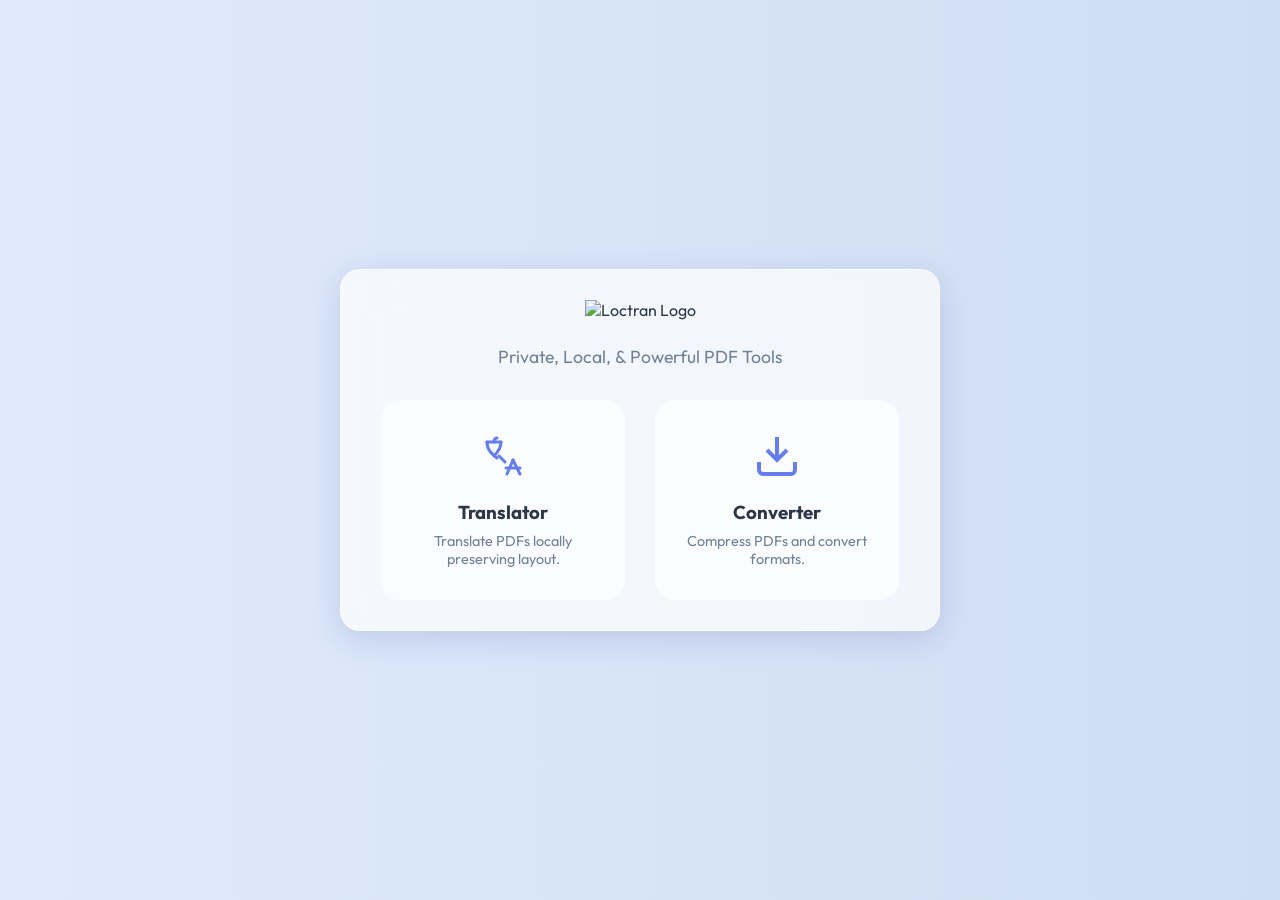
==== loctran/server/static/index.html @ eca62d99 "fix: bundle loctran static assets in distributions" ====
<!DOCTYPE html>
<html lang="en">

<head>
    <meta charset="UTF-8">
    <meta name="viewport" content="width=device-width, initial-scale=1.0">
    <title>Loctran</title>
    <link rel="stylesheet" href="style.css">
    <link rel="manifest" href="manifest.json">
    <meta name="theme-color" content="#667eea">
    <link rel="apple-touch-icon" href="logo.png">
</head>

<body>

    <div class="app-container">
        <!-- Landing Page (New) -->
        <div id="landing-page">
            <div class="app-header">
                <img src="logo.png" alt="Loctran Logo" style="height: 120px; margin-bottom: 0.5rem;">
                <p>Private, Local, & Powerful PDF Tools</p>
            </div>

            <div class="feature-cards">
                <!-- Translator Card -->
                <div class="feature-card" onclick="navigateTo('translator')">
                    <div class="card-icon">
                        <svg width="48" height="48" viewBox="0 0 24 24" fill="none" stroke="currentColor"
                            stroke-width="1.5" stroke-linecap="round" stroke-linejoin="round">
                            <path d="M4 5h7"></path>
                            <path d="M7.5 5v-.5A1.5 1.5 0 0 1 9 3"></path>
                            <path d="M4 5c0 4 2.5 6 5 8"></path>
                            <path d="M11 5c0 3-1.5 5-3.5 7"></path>
                            <path d="M13.5 18h7"></path>
                            <path d="M17 14l3.5 7"></path>
                            <path d="M14 21l3-7"></path>
                            <path d="M10 12l3 3"></path>
                        </svg>
                    </div>
                    <h3>Translator</h3>
                    <p>Translate PDFs locally preserving layout.</p>
                </div>

                <!-- Converter Card -->
                <div class="feature-card" onclick="navigateTo('converter')">
                    <div class="card-icon">
                        <svg width="48" height="48" viewBox="0 0 24 24" fill="none" stroke="currentColor"
                            stroke-width="2">
                            <path d="M3 15v4c0 1.1.9 2 2 2h14a2 2 0 0 0 2-2v-4M17 9l-5 5-5-5M12 12.8V2.5" />
                        </svg>
                    </div>
                    <h3>Converter</h3>
                    <p>Compress PDFs and convert formats.</p>
                </div>
            </div>
        </div>

        <!-- Translator / Converter Header (Hidden initially) -->
        <div id="feature-header" style="display: none;">
            <button onclick="navigateTo('landing')"
                style="background:none; border:none; cursor:pointer; font-size:1.5rem; position:absolute; left:20px; top:20px;">
                ←
            </button>
            <div class="app-header">
                <img src="logo.png" alt="Loctran Logo" style="height: 80px; margin-bottom: 0.2rem;">
                <p id="feature-title">PDF Translator</p>
            </div>
        </div>

        <!-- Step 1: Upload (Smart Drag & Drop) - Shared UI but differentiated by logic -->
        <div id="upload-section" style="display: none;">

            <div class="upload-zone" id="drop-zone">
                <div class="upload-icon">
                    <svg width="48" height="48" viewBox="0 0 24 24" fill="none" stroke="currentColor" stroke-width="2">
                        <path d="M14 2H6a2 2 0 0 0-2 2v16a2 2 0 0 0 2 2h12a2 2 0 0 0 2-2V8z"></path>
                        <polyline points="14 2 14 8 20 8"></polyline>
                        <line x1="16" y1="13" x2="8" y2="13"></line>
                        <line x1="16" y1="17" x2="8" y2="17"></line>
                        <polyline points="10 9 9 9 8 9"></polyline>
                    </svg>
                </div>
                <div class="upload-text">Drag & Drop PDF / Image here</div>
                <div class="upload-subtext">Processed files will be saved to the same directory.</div>
                <input type="file" id="file-input" accept=".pdf,.jpg,.jpeg,.png" style="display: none;">
            </div>

            <p id="file-name"
                style="color: var(--accent-color); font-weight: 600; margin-bottom: 1rem; display: none; margin-top: 1rem; text-align: center;">
            </p>

            <!-- Translator Specific Controls -->
            <div id="translator-controls" class="controls">
                <div id="startup-warning-banner" class="startup-warning-banner" style="display: none; grid-column: 1 / -1;">
                    <div>
                        <strong>Large model warning</strong>
                        <div>This machine may run better with a smaller translation model.</div>
                    </div>
                    <button type="button" id="dismiss-startup-warning">Dismiss</button>
                </div>

                <!-- Line 1: Translation Model -->
                <div class="control-group" style="grid-column: 1 / -1;">
                    <label for="translate-model">Translation Model</label>
                    <select id="translate-model">
                        <option value="">Loading models…</option>
                    </select>
                </div>

                <!-- Line 2: Target Language -->
                <div class="control-group" style="grid-column: 1 / -1;">
                    <label for="lang-select">Target Language</label>
                    <select id="lang-select">
                        <option value="Afrikaans">Afrikaans</option>
                        <option value="Albanian">Albanian</option>
                        <option value="Amharic">Amharic</option>
                        <option value="Arabic">Arabic</option>
                        <option value="Armenian">Armenian</option>
                        <option value="Azerbaijani">Azerbaijani</option>
                        <option value="Basque">Basque</option>
                        <option value="Belarusian">Belarusian</option>
                        <option value="Bengali">Bengali</option>
                        <option value="Bosnian">Bosnian</option>
                        <option value="Bulgarian">Bulgarian</option>
                        <option value="Catalan">Catalan</option>
                        <option value="Cebuano">Cebuano</option>
                        <option value="Chinese (Simplified)">Chinese (Simplified)</option>
                        <option value="Chinese (Traditional)">Chinese (Traditional)</option>
                        <option value="Corsican">Corsican</option>
                        <option value="Croatian">Croatian</option>
                        <option value="Czech">Czech</option>
                        <option value="Danish">Danish</option>
                        <option value="Dutch">Dutch</option>
                        <option value="English" selected>English</option>
                        <option value="Esperanto">Esperanto</option>
                        <option value="Estonian">Estonian</option>
                        <option value="Finnish">Finnish</option>
                        <option value="French">French</option>
                        <option value="Frisian">Frisian</option>
                        <option value="Galician">Galician</option>
                        <option value="Georgian">Georgian</option>
                        <option value="German">German</option>
                        <option value="Greek">Greek</option>
                        <option value="Gujarati">Gujarati</option>
                        <option value="Haitian Creole">Haitian Creole</option>
                        <option value="Hausa">Hausa</option>
                        <option value="Hawaiian">Hawaiian</option>
                        <option value="Hebrew">Hebrew</option>
                        <option value="Hindi">Hindi</option>
                        <option value="Hmong">Hmong</option>
                        <option value="Hungarian">Hungarian</option>
                        <option value="Icelandic">Icelandic</option>
                        <option value="Igbo">Igbo</option>
                        <option value="Indonesian">Indonesian</option>
                        <option value="Irish">Irish</option>
                        <option value="Italian">Italian</option>
                        <option value="Japanese">Japanese</option>
                        <option value="Javanese">Javanese</option>
                        <option value="Kannada">Kannada</option>
                        <option value="Kazakh">Kazakh</option>
                        <option value="Khmer">Khmer</option>
                        <option value="Kinyarwanda">Kinyarwanda</option>
                        <option value="Korean">Korean</option>
                        <option value="Kurdish">Kurdish</option>
                        <option value="Kyrgyz">Kyrgyz</option>
                        <option value="Lao">Lao</option>
                        <option value="Latin">Latin</option>
                        <option value="Latvian">Latvian</option>
                        <option value="Lithuanian">Lithuanian</option>
                        <option value="Luxembourgish">Luxembourgish</option>
                        <option value="Macedonian">Macedonian</option>
                        <option value="Malagasy">Malagasy</option>
                        <option value="Malay">Malay</option>
                        <option value="Malayalam">Malayalam</option>
                        <option value="Maltese">Maltese</option>
                        <option value="Maori">Maori</option>
                        <option value="Marathi">Marathi</option>
                        <option value="Mongolian">Mongolian</option>
                        <option value="Myanmar (Burmese)">Myanmar (Burmese)</option>
                        <option value="Nepali">Nepali</option>
                        <option value="Norwegian">Norwegian</option>
                        <option value="Nyanja (Chichewa)">Nyanja (Chichewa)</option>
                        <option value="Odia (Oriya)">Odia (Oriya)</option>
                        <option value="Pashto">Pashto</option>
                        <option value="Persian">Persian</option>
                        <option value="Polish">Polish</option>
                        <option value="Portuguese">Portuguese</option>
                        <option value="Punjabi">Punjabi</option>
                        <option value="Romanian">Romanian</option>
                        <option value="Russian">Russian</option>
                        <option value="Samoan">Samoan</option>
                        <option value="Scots Gaelic">Scots Gaelic</option>
                        <option value="Serbian">Serbian</option>
                        <option value="Sesotho">Sesotho</option>
                        <option value="Shona">Shona</option>
                        <option value="Sindhi">Sindhi</option>
                        <option value="Sinhala">Sinhala</option>
                        <option value="Slovak">Slovak</option>
                        <option value="Slovenian">Slovenian</option>
                        <option value="Somali">Somali</option>
                        <option value="Spanish">Spanish</option>
                        <option value="Sundanese">Sundanese</option>
                        <option value="Swahili">Swahili</option>
                        <option value="Swedish">Swedish</option>
                        <option value="Tagalog (Filipino)">Tagalog (Filipino)</option>
                        <option value="Tajik">Tajik</option>
                        <option value="Tamil">Tamil</option>
                        <option value="Tatar">Tatar</option>
                        <option value="Telugu">Telugu</option>
                        <option value="Thai">Thai</option>
                        <option value="Turkish">Turkish</option>
                        <option value="Turkmen">Turkmen</option>
                        <option value="Ukrainian">Ukrainian</option>
                        <option value="Urdu">Urdu</option>
                        <option value="Uyghur">Uyghur</option>
                        <option value="Uzbek">Uzbek</option>
                        <option value="Vietnamese">Vietnamese</option>
                        <option value="Welsh">Welsh</option>
                        <option value="Xhosa">Xhosa</option>
                        <option value="Yiddish">Yiddish</option>
                        <option value="Yoruba">Yoruba</option>
                        <option value="Zulu">Zulu</option>
                    </select>
                </div>

                <!-- Line 3: Vision OCR checkbox + conditional OCR model picker -->
                <div style="grid-column: 1 / -1; margin-top: 5px; padding: 10px; background: #f8fafc; border-radius: 6px;">
                    <label style="display: flex; align-items: center; gap: 10px; font-weight: 500; cursor: pointer;">
                        <input type="checkbox" id="ai-ocr-checkbox" onchange="toggleVisionRow()">
                        <span style="font-size: 0.95rem;">Use Vision Model for OCR</span>
                    </label>
                    <div id="vision-row" style="display:none; margin-top: 8px;">
                        <div class="control-group">
                            <label for="vision-model">OCR Model</label>
                            <select id="vision-model">
                                <option value="">Loading models…</option>
                            </select>
                        </div>
                    </div>
                </div>

            </div>

            <!-- Converter Specific Controls -->

            <div id="converter-controls" class="controls" style="display: none;">
                <div class="control-group">
                    <label>Target Size</label>
                    <div style="display:flex; gap:4px;">
                        <input type="number" id="size-input" value="200" min="1" style="flex:1;">
                        <select id="size-unit" style="width:75px;">
                            <option value="KB" selected>KB</option>
                            <option value="MB">MB</option>
                        </select>
                    </div>
                </div>
                <div class="control-group">
                    <label for="format-select">Format</label>
                    <select id="format-select">
                        <option value="pdf" selected>PDF (Compress)</option>
                        <option value="jpg">JPG (Convert)</option>
                        <option value="png">PNG (Convert)</option>
                    </select>
                </div>
            </div>

            <button id="start-btn" class="btn-primary" disabled>Translate</button>
        </div>

        <!-- Step 2: Progress -->
        <div class="progress-container" id="progress-section">
            <div class="progress-bar-bg">
                <div class="progress-bar-fill" id="progress-fill"></div>
            </div>
            <div class="status-text" id="status-text">Initializing...</div>
        </div>

        <!-- Step 3: Result -->
        <div class="result-container" id="result-section">
            <div class="success-icon">
                <svg width="48" height="48" viewBox="0 0 24 24" fill="none" stroke="#48bb78" stroke-width="2">
                    <path d="M22 11.08V12a10 10 0 1 1-5.93-9.14"></path>
                    <polyline points="22 4 12 14.01 9 11.01"></polyline>
                </svg>
            </div>
            <h3>Processed Successfully!</h3>
            <p id="result-desc">Your document is ready.</p>

            <!-- Result Actions -->
            <a id="result-link" href="#" target="_blank" class="btn-primary"
                style="display: inline-block; text-decoration: none; margin-top: 1rem;">View Result</a>
            <button id="finder-btn" class="btn-primary" style="background: #4a5568;">Show in Finder</button>
            <br><br>
            <button onclick="location.reload()"
                style="background:none; border:none; color: var(--text-muted); cursor: pointer; text-decoration: underline;">Start
                Over</button>
        </div>

    </div>

    <script>
        // WebSocket Heartbeat (Keeps server alive while browser is open)
        let heartbeatWs = null;
        let heartbeatInterval = null;

        function setupWebSocket() {
            const proto = window.location.protocol === 'https:' ? 'wss' : 'ws';
            heartbeatWs = new WebSocket(`${proto}://${window.location.host}/ws_heartbeat`);

            heartbeatWs.onopen = () => {
                console.log("[INFO] Connected to server.");
                heartbeatInterval = setInterval(() => {
                    if (heartbeatWs && heartbeatWs.readyState === WebSocket.OPEN) heartbeatWs.send("ping");
                }, 30000);
            };

            heartbeatWs.onclose = () => {
                if (heartbeatInterval) {
                    clearInterval(heartbeatInterval);
                    heartbeatInterval = null;
                }
                console.log("[WARN] Disconnected from server.");
            };

            heartbeatWs.onerror = (err) => {
                console.error("WebSocket error:", err);
            };
        }

        setupWebSocket();

        const dropZone = document.getElementById('drop-zone');
        const fileInput = document.getElementById('file-input');
        const fileNameDisplay = document.getElementById('file-name');
        const startBtn = document.getElementById('start-btn');
        const startupWarningBanner = document.getElementById('startup-warning-banner');
        const startupInfoPromise = fetch('/api/startup-info')
            .then(async (res) => {
                if (!res.ok) throw new Error(`HTTP ${res.status}`);
                return res.json();
            })
            .catch((error) => {
                console.warn('[startup-info] failed:', error);
                return null;
            });

        let selectedFile = null;
        let jobId = null;
        let currentMode = null; // 'translator' or 'converter'
        let startupWarningDismissed = false;

        document.getElementById('dismiss-startup-warning').addEventListener('click', () => {
            startupWarningDismissed = true;
            startupWarningBanner.style.display = 'none';
        });

        startupInfoPromise.then((startupInfo) => {
            if (!startupInfo) return;
            if (startupInfo.large_model_warning && !startupWarningDismissed) {
                startupWarningBanner.style.display = 'flex';
            }
        });

        // Navigation Logic
        function navigateTo(mode) {
            const landing = document.getElementById('landing-page');
            const header = document.getElementById('feature-header');
            const upload = document.getElementById('upload-section');
            const result = document.getElementById('result-section');
            const title = document.getElementById('feature-title');

            // Reset
            result.style.display = 'none'; // Hide result if going back
            document.getElementById('progress-section').style.display = 'none';

            if (mode === 'landing') {
                landing.style.display = 'block';
                header.style.display = 'none';
                upload.style.display = 'none';
                currentMode = null;
            } else {
                landing.style.display = 'none';
                header.style.display = 'block';
                upload.style.display = 'block';
                currentMode = mode;

                // Toggle Specific Controls
                const transControls = document.getElementById('translator-controls');
                const convControls = document.getElementById('converter-controls');

                if (mode === 'translator') {
                    title.textContent = "PDF Translator";
                    transControls.style.display = 'grid';
                    convControls.style.display = 'none';
                    startBtn.textContent = "Start Translation";
                    loadModels();
                } else {
                    title.textContent = "PDF Converter";
                    transControls.style.display = 'none';
                    convControls.style.display = 'grid';
                    startBtn.textContent = "Start Conversion";
                }
            }
        }

        // 1. Fetch & populate model dropdowns from Ollama
        async function loadModels() {
            const translateSel = document.getElementById('translate-model');
            const visionSel = document.getElementById('vision-model');

            translateSel.innerHTML = '<option value="">Loading…</option>';
            visionSel.innerHTML = '<option value="">Loading…</option>';

            try {
                const res = await fetch('/api/models');
                if (!res.ok) throw new Error(`HTTP ${res.status}`);
                const data = await res.json();
                const models = data.models || [];
                console.log('[loadModels] received', models.length, 'models:', models);

                translateSel.innerHTML = '';
                visionSel.innerHTML = '';

                if (models.length === 0) {
                    translateSel.innerHTML = '<option value="">No models found — is Ollama running?</option>';
                    visionSel.innerHTML = '<option value="">No models found</option>';
                    return;
                }

                models.forEach(m => {
                    const name = m.name || '';
                    if (!name) return;

                    const optT = document.createElement('option');
                    optT.value = name;
                    optT.textContent = name;
                    translateSel.appendChild(optT);

                    const optV = document.createElement('option');
                    optV.value = name;
                    optV.textContent = name;
                    visionSel.appendChild(optV);
                });

                const startupInfo = await startupInfoPromise;

                // Auto-select preferred defaults
                const recommendedModel = startupInfo?.recommended_model || '';
                if (recommendedModel && models.some((m) => m.name === recommendedModel)) {
                    translateSel.value = recommendedModel;
                } else {
                    const tDef = models.find(m => m.name && m.name.toLowerCase().includes('translategemma'));
                    if (tDef) translateSel.value = tDef.name;
                }

                const vDef = models.find(m => m.name && m.name.toLowerCase().includes('glm-ocr'));
                if (vDef) visionSel.value = vDef.name;

                if (startupInfo?.large_model_warning && !startupWarningDismissed) {
                    startupWarningBanner.style.display = 'flex';
                }

            } catch (e) {
                console.error('[loadModels] failed:', e);
                translateSel.innerHTML = '<option value="">Error — check console</option>';
                visionSel.innerHTML = '<option value="">Error — check console</option>';
            }
        }

        function toggleVisionRow() {
            const row = document.getElementById('vision-row');
            row.style.display = document.getElementById('ai-ocr-checkbox').checked ? 'block' : 'none';
        }

        // 2. File Handling
        dropZone.addEventListener('click', () => fileInput.click());
        dropZone.addEventListener('dragover', (e) => {
            e.preventDefault();
            dropZone.classList.add('dragover');
        });
        dropZone.addEventListener('dragleave', () => dropZone.classList.remove('dragover'));
        dropZone.addEventListener('drop', (e) => {
            e.preventDefault();
            dropZone.classList.remove('dragover');
            if (e.dataTransfer.files.length) handleFile(e.dataTransfer.files[0]);
        });
        fileInput.addEventListener('change', (e) => {
            if (fileInput.files.length) handleFile(fileInput.files[0]);
        });

        function handleFile(file) {
            const allowedTypes = ['application/pdf', 'image/jpeg', 'image/png'];
            if (!allowedTypes.includes(file.type)) {
                alert('Please upload a PDF or image file (JPG/PNG).');
                return;
            }
            selectedFile = file;
            fileNameDisplay.textContent = `Selected: ${file.name}`;
            fileNameDisplay.style.display = 'block';
            startBtn.disabled = false;
        }

        // 3. Start Process
        startBtn.addEventListener('click', async () => {
            if (!selectedFile) return;

            startBtn.disabled = true;
            startBtn.textContent = 'Uploading...';

            try {
                // Step 1: Upload
                const formData = new FormData();
                formData.append('file', selectedFile);
                const uploadRes = await fetch('/upload', { method: 'POST', body: formData });
                const uploadData = await uploadRes.json();

                if (!uploadRes.ok) {
                    throw new Error(uploadData.detail || "Upload failed");
                }

                // Step 2: Ask user where to save
                startBtn.textContent = 'Choose save location...';
                const promptText = currentMode === 'translator' ? 'Choose where to save the translation' : 'Choose where to save the converted file';
                const folderRes = await fetch(`/choose_folder?prompt=${encodeURIComponent(promptText)}`);
                const folderData = await folderRes.json();

                if (!folderRes.ok || folderData.error || folderData.detail) {
                    const msg = folderData.error || folderData.detail || "Folder selection failed";
                    if (msg !== "Selection cancelled") alert(msg);
                    startBtn.disabled = false;
                    startBtn.textContent = currentMode === 'translator' ? 'Translate' : 'Convert';
                    return;
                }


                const outputPath = folderData.path;
                startBtn.textContent = 'Starting...';

                // Step 3: Start Job
                let query = "";

                if (currentMode === 'translator') {
                    const visionModel = document.getElementById('ai-ocr-checkbox').checked
                        ? document.getElementById('vision-model').value
                        : 'glm-ocr:latest';
                    const translateModel = document.getElementById('translate-model').value;
                    const lang = document.getElementById('lang-select').value;
                    const useAiOcr = document.getElementById('ai-ocr-checkbox').checked;
                    query = `/process?filename=${encodeURIComponent(uploadData.filename)}&saved_path=${encodeURIComponent(uploadData.saved_path)}&lang=${encodeURIComponent(lang)}&model=${encodeURIComponent(translateModel)}&vision_model=${encodeURIComponent(visionModel)}&output_path=${encodeURIComponent(outputPath)}&use_ai_ocr=${useAiOcr}`;
                } else {
                    const size = document.getElementById('size-input').value + document.getElementById('size-unit').value;
                    const format = document.getElementById('format-select').value;
                    query = `/convert?filename=${encodeURIComponent(uploadData.filename)}&saved_path=${encodeURIComponent(uploadData.saved_path)}&target_size=${encodeURIComponent(size)}&output_format=${encodeURIComponent(format)}&output_path=${encodeURIComponent(outputPath)}`;
                }

                const processRes = await fetch(query, { method: 'POST' });
                const processData = await processRes.json();

                if (!processRes.ok) {
                    const errDetail = processData.detail || processData.message || 'An error occurred.';
                    alert(errDetail);
                    startBtn.disabled = false;
                    startBtn.textContent = currentMode === 'translator' ? 'Start Translation' : 'Start Conversion';
                    return;
                }

                jobId = processData.job_id;

                // Switch UI
                document.getElementById('upload-section').style.display = 'none';
                document.getElementById('progress-section').classList.add('active');
                document.getElementById('progress-section').style.display = 'block'; // Ensure visible

                // Poll Status
                pollStatus();

            } catch (e) {
                console.error(e);
                alert('Error starting process: ' + e);
                startBtn.disabled = false;
                startBtn.textContent = currentMode === 'translator' ? 'Translate' : 'Convert';
            }
        });

        // 4. Poll Status
        async function pollStatus() {
            if (!jobId) return;

            const interval = setInterval(async () => {
                try {
                    const res = await fetch(`/status/${jobId}`);
                    const data = await res.json();

                    // Update UI
                    const fill = document.getElementById('progress-fill');
                    const text = document.getElementById('status-text');

                    fill.style.width = `${data.progress}%`;
                    text.textContent = data.message;

                    if (data.status === 'completed') {
                        clearInterval(interval);
                        showResult(data);
                    } else if (data.status === 'failed') {
                        clearInterval(interval);
                        alert('Failed: ' + data.message);
                        location.reload();
                    }

                } catch (e) {
                    console.error("Polling error", e);
                }
            }, 1000);
        }

        function showResult(data) {
            document.getElementById('progress-section').style.display = 'none';
            const resDiv = document.getElementById('result-section');
            resDiv.classList.add('active');
            resDiv.style.display = 'block';

            const linkBtn = document.getElementById('result-link');
            const finderBtn = document.getElementById('finder-btn');

            if (currentMode === 'translator') {
                linkBtn.textContent = "View Report In Browser";
                document.getElementById('result-desc').textContent = "Your document has been translated.";
            } else {
                linkBtn.textContent = "Download / View File";
                let desc = "Conversion Complete. ";
                if (data.stats) {
                    desc += `Reduced to ${data.stats.compressed} (${data.stats.reduction})`;
                }
                document.getElementById('result-desc').textContent = desc;
            }

            linkBtn.href = data.result_url;

            finderBtn.onclick = () => {
                if (jobId) {
                    fetch(`/open_output_folder/${jobId}`, { method: 'POST' });
                }
            };
        }
    </script>

</body>

</html>
---- loctran/server/static/style.css ----
@import url('https://fonts.googleapis.com/css2?family=Outfit:wght@300;400;600;700&display=swap');

* {
    box-sizing: border-box;
}

:root {
    --primary-gradient: linear-gradient(135deg, #667eea 0%, #764ba2 100%);
    --surface-color: rgba(255, 255, 255, 0.9);
    --glass-bg: rgba(255, 255, 255, 0.7);
    --glass-border: 1px solid rgba(255, 255, 255, 0.5);
    --text-main: #2d3748;
    --text-muted: #718096;
    --accent-color: #667eea;
}

body {
    font-family: 'Outfit', sans-serif;
    background: #e0eafc;
    /* fallback */
    background: linear-gradient(to right, #e0eafc, #cfdef3);
    color: var(--text-main);
    min-height: 100vh;
    display: flex;
    align-items: center;
    justify-content: center;
    margin: 0;
    padding: 20px;
}

.app-container {
    background: var(--glass-bg);
    backdrop-filter: blur(20px);
    -webkit-backdrop-filter: blur(20px);
    border: var(--glass-border);
    border-radius: 20px;
    box-shadow: 0 8px 32px 0 rgba(31, 38, 135, 0.15);
    width: 600px;
    max-width: 100%;
    padding: 30px 40px;
    /* Reduced top padding */
    text-align: center;
    transition: transform 0.3s ease;
}

.app-header h1 {
    font-size: 2.5rem;
    font-weight: 700;
    margin-bottom: 0.5rem;
    background: var(--primary-gradient);
    background-clip: text;
    -webkit-background-clip: text;
    -webkit-text-fill-color: transparent;
    display: none;
    /* Hide H1 since logo has it */
}

.app-header p {
    color: var(--text-muted);
    font-size: 1.1rem;
    margin-bottom: 1.5rem;
    /* Reduced margin */
}

/* Landing Page Cards */
.feature-cards {
    display: grid;
    grid-template-columns: 1fr 1fr;
    gap: 30px;
    margin-top: 2rem;
}

.feature-card {
    background: rgba(255, 255, 255, 0.6);
    padding: 30px;
    border-radius: 20px;
    text-align: center;
    cursor: pointer;
    transition: all 0.3s ease;
    border: 2px solid transparent;
}

.feature-card:hover {
    background: white;
    transform: translateY(-5px);
    box-shadow: 0 10px 20px rgba(0, 0, 0, 0.1);
    border-color: var(--accent-color);
}

.card-icon {
    color: var(--accent-color);
    margin-bottom: 1rem;
}

.feature-card h3 {
    margin: 0 0 0.5rem 0;
    color: var(--text-main);
}

.feature-card p {
    margin: 0;
    color: var(--text-muted);
    font-size: 0.9rem;
}

/* Back Button Hover */
button[onclick*="landing"]:hover {
    color: var(--accent-color);
    transform: scale(1.1);
}

/* Upload Zone */
.upload-zone {
    border: 2px dashed #cbd5e0;
    border-radius: 12px;
    padding: 40px 20px;
    background: rgba(255, 255, 255, 0.5);
    cursor: pointer;
    transition: all 0.3s ease;
    margin-bottom: 2rem;
}

.upload-zone:hover,
.upload-zone.dragover {
    border-color: var(--accent-color);
    background: rgba(102, 126, 234, 0.1);
    transform: scale(1.02);
}

.upload-icon {
    font-size: 3rem;
    color: var(--accent-color);
    margin-bottom: 1rem;
}

.upload-text {
    font-size: 1.2rem;
    font-weight: 600;
}

.upload-subtext {
    font-size: 0.9rem;
    color: var(--text-muted);
}

/* Controls */
.controls {
    display: grid;
    grid-template-columns: 1fr 1fr;
    gap: 20px;
    margin-bottom: 2rem;
    text-align: left;
}

.control-group label {
    display: block;
    font-size: 0.9rem;
    font-weight: 600;
    margin-bottom: 0.5rem;
    color: var(--text-muted);
}

.control-group select,
.control-group input {
    width: 100%;
    padding: 12px;
    border-radius: 8px;
    border: 1px solid #e2e8f0;
    background: white;
    font-family: inherit;
    font-size: 1rem;
    outline: none;
    transition: border-color 0.2s;
}

.control-group select:focus,
.control-group input:focus {
    border-color: var(--accent-color);
    box-shadow: 0 0 0 3px rgba(102, 126, 234, 0.2);
}

.startup-warning-banner {
    align-items: center;
    justify-content: space-between;
    gap: 16px;
    padding: 14px 16px;
    margin-bottom: 4px;
    border-radius: 14px;
    border: 1px solid rgba(245, 158, 11, 0.35);
    background: rgba(245, 158, 11, 0.12);
    color: #92400e;
    text-align: left;
}

.startup-warning-banner strong {
    display: block;
    margin-bottom: 4px;
}

.startup-warning-banner button {
    border: none;
    border-radius: 999px;
    background: rgba(146, 64, 14, 0.12);
    color: inherit;
    cursor: pointer;
    font: inherit;
    padding: 8px 14px;
    white-space: nowrap;
}

/* Button */
.btn-primary {
    background: var(--primary-gradient);
    color: white;
    border: none;
    padding: 15px 40px;
    font-size: 1.1rem;
    font-weight: 600;
    border-radius: 50px;
    cursor: pointer;
    transition: all 0.3s ease;
    box-shadow: 0 4px 6px rgba(102, 126, 234, 0.3);
    width: 100%;
}

.btn-primary:hover {
    transform: translateY(-2px);
    box-shadow: 0 7px 10px rgba(102, 126, 234, 0.4);
}

.btn-primary:disabled {
    opacity: 0.7;
    cursor: not-allowed;
    transform: none;
}

/* Progress */
.progress-container {
    margin-top: 2rem;
    display: none;
}

.progress-container.active {
    display: block;
}

.progress-bar-bg {
    background: #e2e8f0;
    border: 1px solid #cbd5e0;
    border-radius: 10px;
    height: 20px;
    width: 100%;
    overflow: hidden;
    margin-bottom: 10px;
    box-shadow: inset 0 2px 4px rgba(0, 0, 0, 0.06);
}

.progress-bar-fill {
    background: var(--primary-gradient);
    height: 100%;
    width: 0%;
    transition: width 0.5s ease;
    border-radius: 10px;
}

.status-text {
    font-size: 0.95rem;
    color: var(--text-main);
    font-weight: 500;
}

/* Results */
.result-container {
    margin-top: 2rem;
    display: none;
    animation: fadeIn 0.5s ease;
}

.result-container.active {
    display: block;
}

.success-icon {
    color: #48bb78;
    font-size: 3rem;
    margin-bottom: 1rem;
}

@keyframes fadeIn {
    from {
        opacity: 0;
        transform: translateY(10px);
    }

    to {
        opacity: 1;
        transform: translateY(0);
    }
}

/* --- Mobile / Responsive --- */
@media (max-width: 600px) {
    body {
        padding: 10px;
        align-items: flex-start;
        /* Allow scrolling on small screens */
    }

    .app-container {
        padding: 20px;
        border-radius: 12px;
        margin-top: 20px;
    }

    .app-header h1 {
        font-size: 2rem;
    }

    .feature-cards {
        grid-template-columns: 1fr;
        /* Stack cards */
        gap: 15px;
    }

    .controls {
        grid-template-columns: 1fr;
        /* Stack controls */
    }

    .btn-primary {
        padding: 15px 30px;
        font-size: 1rem;
    }

    /* Touch Targets */
    input,
    select,
    button {
        min-height: 44px;
        /* Apple Human Interface Guideline */
    }

    .upload-zone {
        padding: 20px;
    }
}
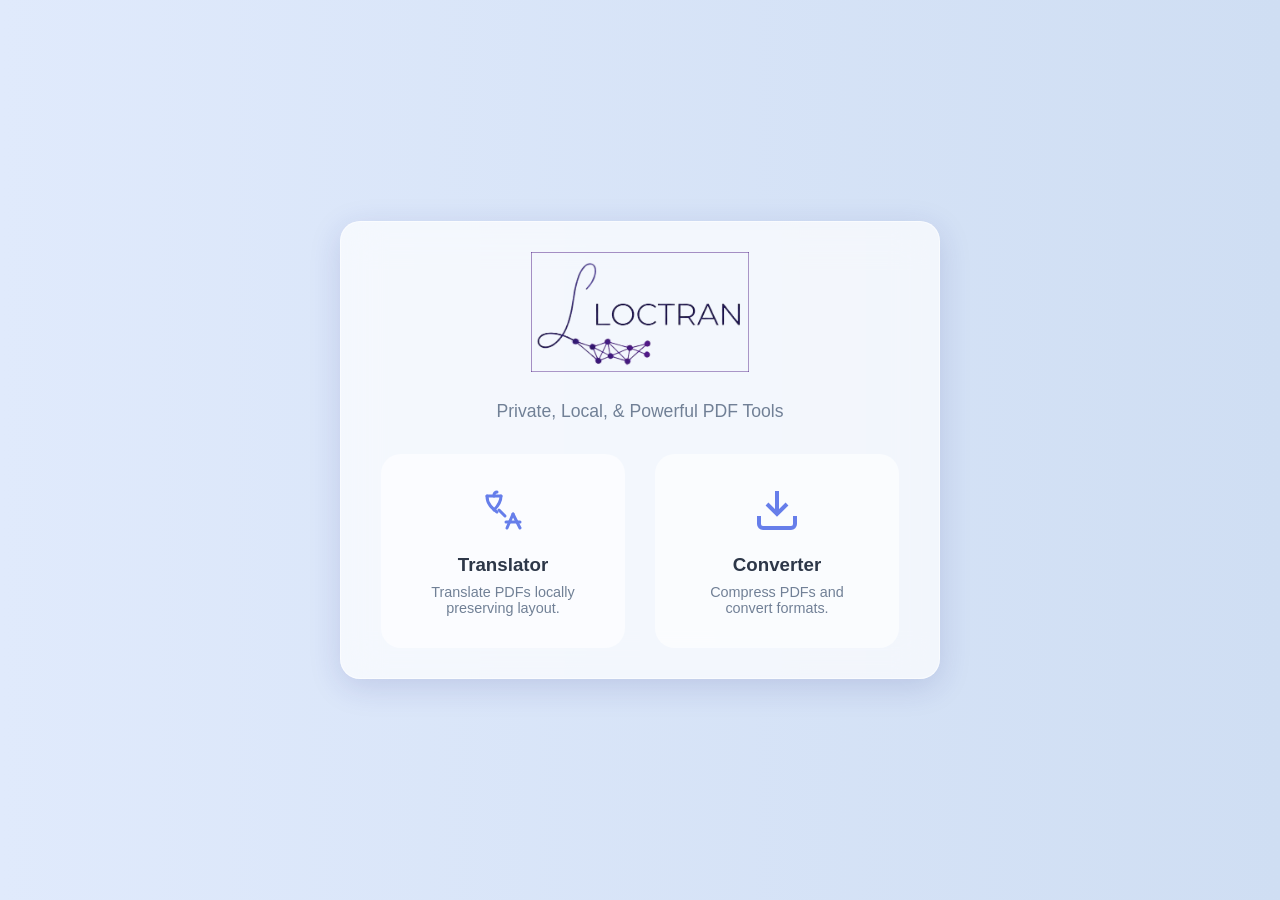
==== commit 6432d9af: "phase 5: fix frontend & server UX (F5.1-F5.10) F5.1: accept .txt; extension fallback when MIME empty" ====
--- a/loctran/server/static/index.html
+++ b/loctran/server/static/index.html
@@ -80,9 +80,17 @@
                         <polyline points="10 9 9 9 8 9"></polyline>
                     </svg>
                 </div>
-                <div class="upload-text">Drag & Drop PDF / Image here</div>
-                <div class="upload-subtext">Processed files will be saved to the same directory.</div>
-                <input type="file" id="file-input" accept=".pdf,.jpg,.jpeg,.png" style="display: none;">
+                <div class="upload-text">Drag & Drop PDF / Image / TXT here</div>
+                <div class="upload-subtext">PDF, JPG, PNG, TXT — max 50 MB</div>
+                <input type="file" id="file-input" accept=".pdf,.jpg,.jpeg,.png,.txt" style="display: none;">
+            </div>
+
+            <!-- F5.2: Inline error panel (replaces alert/reload) -->
+            <div id="error-panel" class="error-panel" style="display: none;">
+                <p id="error-message"></p>
+                <button id="error-retry-btn" style="display:none;">Retry</button>
+                <button id="error-default-btn" style="display:none;">Use default output folder</button>
+                <button id="error-dismiss-btn">Dismiss</button>
             </div>
 
             <p id="file-name"
@@ -107,7 +115,35 @@
                     </select>
                 </div>
 
-                <!-- Line 2: Target Language -->
+                <!-- F5.9: Source Language -->
+                <div class="control-group" style="grid-column: 1 / -1;">
+                    <label for="source-lang-select">Source Language</label>
+                    <select id="source-lang-select">
+                        <option value="auto" selected>Auto-detect</option>
+                        <option value="Arabic">Arabic</option>
+                        <option value="Chinese (Simplified)">Chinese (Simplified)</option>
+                        <option value="Chinese (Traditional)">Chinese (Traditional)</option>
+                        <option value="Dutch">Dutch</option>
+                        <option value="English">English</option>
+                        <option value="French">French</option>
+                        <option value="German">German</option>
+                        <option value="Hindi">Hindi</option>
+                        <option value="Indonesian">Indonesian</option>
+                        <option value="Italian">Italian</option>
+                        <option value="Japanese">Japanese</option>
+                        <option value="Korean">Korean</option>
+                        <option value="Persian">Persian</option>
+                        <option value="Polish">Polish</option>
+                        <option value="Portuguese">Portuguese</option>
+                        <option value="Russian">Russian</option>
+                        <option value="Spanish">Spanish</option>
+                        <option value="Turkish">Turkish</option>
+                        <option value="Ukrainian">Ukrainian</option>
+                        <option value="Vietnamese">Vietnamese</option>
+                    </select>
+                </div>
+
+                <!-- Target Language -->
                 <div class="control-group" style="grid-column: 1 / -1;">
                     <label for="lang-select">Target Language</label>
                     <select id="lang-select">
@@ -273,6 +309,8 @@
                 <div class="progress-bar-fill" id="progress-fill"></div>
             </div>
             <div class="status-text" id="status-text">Initializing...</div>
+            <!-- F5.10: Cancel button -->
+            <button id="cancel-btn" class="btn-cancel">Cancel</button>
         </div>
 
         <!-- Step 3: Result -->
@@ -299,34 +337,24 @@
     </div>
 
     <script>
-        // WebSocket Heartbeat (Keeps server alive while browser is open)
+        // WebSocket Heartbeat
         let heartbeatWs = null;
         let heartbeatInterval = null;
 
         function setupWebSocket() {
             const proto = window.location.protocol === 'https:' ? 'wss' : 'ws';
             heartbeatWs = new WebSocket(`${proto}://${window.location.host}/ws_heartbeat`);
-
             heartbeatWs.onopen = () => {
-                console.log("[INFO] Connected to server.");
                 heartbeatInterval = setInterval(() => {
                     if (heartbeatWs && heartbeatWs.readyState === WebSocket.OPEN) heartbeatWs.send("ping");
                 }, 30000);
             };
-
             heartbeatWs.onclose = () => {
-                if (heartbeatInterval) {
-                    clearInterval(heartbeatInterval);
-                    heartbeatInterval = null;
-                }
-                console.log("[WARN] Disconnected from server.");
+                clearInterval(heartbeatInterval);
+                heartbeatInterval = null;
             };
-
-            heartbeatWs.onerror = (err) => {
-                console.error("WebSocket error:", err);
-            };
-        }
-
+            heartbeatWs.onerror = (err) => console.error("WebSocket error:", err);
+        }
         setupWebSocket();
 
         const dropZone = document.getElementById('drop-zone');
@@ -334,44 +362,75 @@
         const fileNameDisplay = document.getElementById('file-name');
         const startBtn = document.getElementById('start-btn');
         const startupWarningBanner = document.getElementById('startup-warning-banner');
+
         const startupInfoPromise = fetch('/api/startup-info')
-            .then(async (res) => {
-                if (!res.ok) throw new Error(`HTTP ${res.status}`);
-                return res.json();
-            })
-            .catch((error) => {
-                console.warn('[startup-info] failed:', error);
-                return null;
-            });
+            .then(async (res) => { if (!res.ok) throw new Error(`HTTP ${res.status}`); return res.json(); })
+            .catch((err) => { console.warn('[startup-info] failed:', err); return null; });
 
         let selectedFile = null;
         let jobId = null;
-        let currentMode = null; // 'translator' or 'converter'
+        let currentMode = null;
         let startupWarningDismissed = false;
+        let activeInterval = null;
+        let _pendingFolderResolve = null; // F5.6: folder fallback promise
+
+        // F5.2: Error panel helpers
+        function showError(msg, showRetry, showDefault) {
+            document.getElementById('error-message').textContent = msg;
+            document.getElementById('error-retry-btn').style.display = showRetry ? 'inline-block' : 'none';
+            document.getElementById('error-default-btn').style.display = showDefault ? 'inline-block' : 'none';
+            document.getElementById('error-panel').style.display = 'block';
+        }
+        function hideError() { document.getElementById('error-panel').style.display = 'none'; }
+
+        document.getElementById('error-retry-btn').addEventListener('click', () => {
+            hideError();
+            startBtn.disabled = false;
+            startBtn.textContent = getBtnLabel();
+        });
+        document.getElementById('error-dismiss-btn').addEventListener('click', hideError);
+
+        // F5.6: folder fallback — resolve pending promise when user clicks "Use default"
+        document.getElementById('error-default-btn').addEventListener('click', () => {
+            hideError();
+            if (_pendingFolderResolve) { _pendingFolderResolve(null); _pendingFolderResolve = null; }
+        });
 
         document.getElementById('dismiss-startup-warning').addEventListener('click', () => {
             startupWarningDismissed = true;
             startupWarningBanner.style.display = 'none';
         });
 
-        startupInfoPromise.then((startupInfo) => {
-            if (!startupInfo) return;
-            if (startupInfo.large_model_warning && !startupWarningDismissed) {
-                startupWarningBanner.style.display = 'flex';
-            }
+        startupInfoPromise.then((si) => {
+            if (si?.large_model_warning && !startupWarningDismissed) startupWarningBanner.style.display = 'flex';
         });
 
-        // Navigation Logic
+        // F5.7: Centralized button labels
+        function getBtnLabel() {
+            if (currentMode === 'translator') return 'Start Translation';
+            if (currentMode === 'converter') return 'Start Conversion';
+            return 'Start';
+        }
+
+        // F5.7: Reset file state on navigation
+        function resetFileState() {
+            selectedFile = null;
+            fileNameDisplay.textContent = '';
+            fileNameDisplay.style.display = 'none';
+            startBtn.disabled = true;
+            fileInput.value = '';
+            hideError();
+        }
+
         function navigateTo(mode) {
             const landing = document.getElementById('landing-page');
             const header = document.getElementById('feature-header');
             const upload = document.getElementById('upload-section');
-            const result = document.getElementById('result-section');
             const title = document.getElementById('feature-title');
 
-            // Reset
-            result.style.display = 'none'; // Hide result if going back
+            document.getElementById('result-section').style.display = 'none';
             document.getElementById('progress-section').style.display = 'none';
+            resetFileState(); // F5.7
 
             if (mode === 'landing') {
                 landing.style.display = 'block';
@@ -384,7 +443,6 @@
                 upload.style.display = 'block';
                 currentMode = mode;
 
-                // Toggle Specific Controls
                 const transControls = document.getElementById('translator-controls');
                 const convControls = document.getElementById('converter-controls');
 
@@ -392,118 +450,146 @@
                     title.textContent = "PDF Translator";
                     transControls.style.display = 'grid';
                     convControls.style.display = 'none';
-                    startBtn.textContent = "Start Translation";
                     loadModels();
                 } else {
                     title.textContent = "PDF Converter";
                     transControls.style.display = 'none';
                     convControls.style.display = 'grid';
-                    startBtn.textContent = "Start Conversion";
                 }
+                startBtn.textContent = getBtnLabel(); // F5.7
             }
         }
 
-        // 1. Fetch & populate model dropdowns from Ollama
+        // F5.5: Role-filtered model loading
         async function loadModels() {
             const translateSel = document.getElementById('translate-model');
             const visionSel = document.getElementById('vision-model');
-
             translateSel.innerHTML = '<option value="">Loading…</option>';
             visionSel.innerHTML = '<option value="">Loading…</option>';
 
             try {
-                const res = await fetch('/api/models');
-                if (!res.ok) throw new Error(`HTTP ${res.status}`);
-                const data = await res.json();
-                const models = data.models || [];
-                console.log('[loadModels] received', models.length, 'models:', models);
-
-                translateSel.innerHTML = '';
-                visionSel.innerHTML = '';
-
-                if (models.length === 0) {
-                    translateSel.innerHTML = '<option value="">No models found — is Ollama running?</option>';
-                    visionSel.innerHTML = '<option value="">No models found</option>';
-                    return;
-                }
-
-                models.forEach(m => {
-                    const name = m.name || '';
-                    if (!name) return;
-
-                    const optT = document.createElement('option');
-                    optT.value = name;
-                    optT.textContent = name;
-                    translateSel.appendChild(optT);
-
-                    const optV = document.createElement('option');
-                    optV.value = name;
-                    optV.textContent = name;
-                    visionSel.appendChild(optV);
-                });
-
-                const startupInfo = await startupInfoPromise;
-
-                // Auto-select preferred defaults
-                const recommendedModel = startupInfo?.recommended_model || '';
-                if (recommendedModel && models.some((m) => m.name === recommendedModel)) {
-                    translateSel.value = recommendedModel;
-                } else {
-                    const tDef = models.find(m => m.name && m.name.toLowerCase().includes('translategemma'));
-                    if (tDef) translateSel.value = tDef.name;
-                }
-
-                const vDef = models.find(m => m.name && m.name.toLowerCase().includes('glm-ocr'));
+                const [transRes, visionRes] = await Promise.all([
+                    fetch('/api/models?role=translation'),
+                    fetch('/api/models?role=vision'),
+                ]);
+                const transModels = ((await transRes.json()).models) || [];
+                const visionModels = ((await visionRes.json()).models) || [];
+
+                translateSel.innerHTML = transModels.length
+                    ? transModels.map(m => `<option value="${m.name}">${m.name}</option>`).join('')
+                    : '<option value="">No translation models found — is Ollama running?</option>';
+
+                visionSel.innerHTML = visionModels.length
+                    ? visionModels.map(m => `<option value="${m.name}">${m.name}</option>`).join('')
+                    : '<option value="">No vision models found</option>';
+
+                const si = await startupInfoPromise;
+                const rec = si?.recommended_model || '';
+                if (rec && transModels.some(m => m.name === rec)) translateSel.value = rec;
+
+                const vDef = visionModels.find(m => m.name && m.name.toLowerCase().includes('glm-ocr'));
                 if (vDef) visionSel.value = vDef.name;
 
-                if (startupInfo?.large_model_warning && !startupWarningDismissed) {
-                    startupWarningBanner.style.display = 'flex';
-                }
-
+                if (si?.large_model_warning && !startupWarningDismissed) startupWarningBanner.style.display = 'flex';
             } catch (e) {
                 console.error('[loadModels] failed:', e);
-                translateSel.innerHTML = '<option value="">Error — check console</option>';
-                visionSel.innerHTML = '<option value="">Error — check console</option>';
+                translateSel.innerHTML = '<option value="">Error loading models</option>';
+                visionSel.innerHTML = '<option value="">Error loading models</option>';
             }
         }
 
         function toggleVisionRow() {
-            const row = document.getElementById('vision-row');
-            row.style.display = document.getElementById('ai-ocr-checkbox').checked ? 'block' : 'none';
-        }
-
-        // 2. File Handling
+            document.getElementById('vision-row').style.display =
+                document.getElementById('ai-ocr-checkbox').checked ? 'block' : 'none';
+        }
+
+        // F5.1: File validation with extension fallback + 50MB check
+        const MAX_UPLOAD_BYTES = 50 * 1024 * 1024;
+        const ALLOWED_EXTS = ['pdf', 'jpg', 'jpeg', 'png', 'txt'];
+        const ALLOWED_MIMES = ['application/pdf', 'image/jpeg', 'image/png', 'text/plain'];
+
         dropZone.addEventListener('click', () => fileInput.click());
-        dropZone.addEventListener('dragover', (e) => {
-            e.preventDefault();
-            dropZone.classList.add('dragover');
-        });
+        dropZone.addEventListener('dragover', (e) => { e.preventDefault(); dropZone.classList.add('dragover'); });
         dropZone.addEventListener('dragleave', () => dropZone.classList.remove('dragover'));
         dropZone.addEventListener('drop', (e) => {
-            e.preventDefault();
-            dropZone.classList.remove('dragover');
+            e.preventDefault(); dropZone.classList.remove('dragover');
             if (e.dataTransfer.files.length) handleFile(e.dataTransfer.files[0]);
         });
-        fileInput.addEventListener('change', (e) => {
-            if (fileInput.files.length) handleFile(fileInput.files[0]);
-        });
+        fileInput.addEventListener('change', () => { if (fileInput.files.length) handleFile(fileInput.files[0]); });
 
         function handleFile(file) {
-            const allowedTypes = ['application/pdf', 'image/jpeg', 'image/png'];
-            if (!allowedTypes.includes(file.type)) {
-                alert('Please upload a PDF or image file (JPG/PNG).');
+            const ext = file.name.split('.').pop().toLowerCase();
+            const mimeOk = file.type ? ALLOWED_MIMES.includes(file.type) : ALLOWED_EXTS.includes(ext);
+            if (!mimeOk && !ALLOWED_EXTS.includes(ext)) {
+                showError('Please upload a PDF, image (JPG/PNG), or TXT file.');
                 return;
             }
+            if (file.size > MAX_UPLOAD_BYTES) {
+                showError('File too large. Maximum size is 50 MB.');
+                return;
+            }
+            hideError();
             selectedFile = file;
             fileNameDisplay.textContent = `Selected: ${file.name}`;
             fileNameDisplay.style.display = 'block';
             startBtn.disabled = false;
         }
 
-        // 3. Start Process
+        // F5.6: choose_folder with fallback to default output folder
+        async function chooseFolder() {
+            try {
+                const res = await fetch('/choose_folder');
+                const data = await res.json();
+                if (!res.ok || data.error || data.detail) {
+                    const msg = data.error || data.detail || 'Folder selection failed';
+                    if (msg === 'Selection cancelled') {
+                        return await offerDefaultFolder('Folder selection was cancelled.');
+                    }
+                    return await offerDefaultFolder(`Folder picker error: ${msg}`);
+                }
+                return data.path;
+            } catch (e) {
+                return await offerDefaultFolder('Folder picker unavailable.');
+            }
+        }
+
+        function offerDefaultFolder(reason) {
+            return new Promise((resolve) => {
+                _pendingFolderResolve = resolve;
+                showError(
+                    `${reason} Use the default output folder, or dismiss to cancel.`,
+                    false,
+                    true,
+                );
+                // "Dismiss" cancels the whole flow
+                const origDismiss = document.getElementById('error-dismiss-btn').onclick;
+                document.getElementById('error-dismiss-btn').onclick = () => {
+                    hideError();
+                    _pendingFolderResolve = null;
+                    document.getElementById('error-dismiss-btn').onclick = origDismiss;
+                    resolve('__CANCELLED__');
+                };
+            });
+        }
+
+        // F5.10: Cancel button
+        document.getElementById('cancel-btn').addEventListener('click', async () => {
+            if (!jobId) return;
+            try {
+                await fetch(`/cancel/${jobId}`, { method: 'POST' });
+                if (activeInterval) { clearInterval(activeInterval); activeInterval = null; }
+                document.getElementById('progress-section').style.display = 'none';
+                document.getElementById('upload-section').style.display = 'block';
+                showError('Job cancelled.');
+            } catch (e) {
+                console.error('Cancel failed:', e);
+            }
+        });
+
+        // Start Process
         startBtn.addEventListener('click', async () => {
             if (!selectedFile) return;
-
+            hideError();
             startBtn.disabled = true;
             startBtn.textContent = 'Uploading...';
 
@@ -513,102 +599,117 @@
                 formData.append('file', selectedFile);
                 const uploadRes = await fetch('/upload', { method: 'POST', body: formData });
                 const uploadData = await uploadRes.json();
-
-                if (!uploadRes.ok) {
-                    throw new Error(uploadData.detail || "Upload failed");
-                }
-
-                // Step 2: Ask user where to save
+                if (!uploadRes.ok) throw new Error(uploadData.detail || 'Upload failed');
+
+                // Step 2: F5.6 folder picker with fallback
                 startBtn.textContent = 'Choose save location...';
-                const promptText = currentMode === 'translator' ? 'Choose where to save the translation' : 'Choose where to save the converted file';
-                const folderRes = await fetch(`/choose_folder?prompt=${encodeURIComponent(promptText)}`);
-                const folderData = await folderRes.json();
-
-                if (!folderRes.ok || folderData.error || folderData.detail) {
-                    const msg = folderData.error || folderData.detail || "Folder selection failed";
-                    if (msg !== "Selection cancelled") alert(msg);
+                const outputPath = await chooseFolder();
+                if (outputPath === '__CANCELLED__') {
                     startBtn.disabled = false;
-                    startBtn.textContent = currentMode === 'translator' ? 'Translate' : 'Convert';
+                    startBtn.textContent = getBtnLabel();
                     return;
                 }
 
-
-                const outputPath = folderData.path;
                 startBtn.textContent = 'Starting...';
 
-                // Step 3: Start Job
-                let query = "";
-
+                // Step 3: Start job
+                let url, params;
                 if (currentMode === 'translator') {
                     const visionModel = document.getElementById('ai-ocr-checkbox').checked
-                        ? document.getElementById('vision-model').value
-                        : 'glm-ocr:latest';
+                        ? document.getElementById('vision-model').value : 'glm-ocr:latest';
                     const translateModel = document.getElementById('translate-model').value;
                     const lang = document.getElementById('lang-select').value;
+                    const sourceLang = document.getElementById('source-lang-select').value; // F5.9
                     const useAiOcr = document.getElementById('ai-ocr-checkbox').checked;
-                    query = `/process?filename=${encodeURIComponent(uploadData.filename)}&saved_path=${encodeURIComponent(uploadData.saved_path)}&lang=${encodeURIComponent(lang)}&model=${encodeURIComponent(translateModel)}&vision_model=${encodeURIComponent(visionModel)}&output_path=${encodeURIComponent(outputPath)}&use_ai_ocr=${useAiOcr}`;
+                    params = new URLSearchParams({
+                        filename: uploadData.filename,
+                        saved_path: uploadData.saved_path,
+                        lang,
+                        model: translateModel,
+                        vision_model: visionModel,
+                        use_ai_ocr: useAiOcr,
+                        source_lang: sourceLang, // F5.9
+                    });
+                    if (outputPath) params.append('output_path', outputPath);
+                    url = `/process?${params}`;
                 } else {
                     const size = document.getElementById('size-input').value + document.getElementById('size-unit').value;
                     const format = document.getElementById('format-select').value;
-                    query = `/convert?filename=${encodeURIComponent(uploadData.filename)}&saved_path=${encodeURIComponent(uploadData.saved_path)}&target_size=${encodeURIComponent(size)}&output_format=${encodeURIComponent(format)}&output_path=${encodeURIComponent(outputPath)}`;
+                    params = new URLSearchParams({
+                        filename: uploadData.filename,
+                        saved_path: uploadData.saved_path,
+                        target_size: size,
+                        output_format: format,
+                    });
+                    if (outputPath) params.append('output_path', outputPath);
+                    url = `/convert?${params}`;
                 }
 
-                const processRes = await fetch(query, { method: 'POST' });
+                const processRes = await fetch(url, { method: 'POST' });
                 const processData = await processRes.json();
-
                 if (!processRes.ok) {
-                    const errDetail = processData.detail || processData.message || 'An error occurred.';
-                    alert(errDetail);
+                    showError(processData.detail || processData.message || 'An error occurred.', true);
                     startBtn.disabled = false;
-                    startBtn.textContent = currentMode === 'translator' ? 'Start Translation' : 'Start Conversion';
+                    startBtn.textContent = getBtnLabel();
                     return;
                 }
 
                 jobId = processData.job_id;
-
-                // Switch UI
                 document.getElementById('upload-section').style.display = 'none';
                 document.getElementById('progress-section').classList.add('active');
-                document.getElementById('progress-section').style.display = 'block'; // Ensure visible
-
-                // Poll Status
+                document.getElementById('progress-section').style.display = 'block';
                 pollStatus();
 
             } catch (e) {
                 console.error(e);
-                alert('Error starting process: ' + e);
+                showError('Error starting process: ' + e, true);
                 startBtn.disabled = false;
-                startBtn.textContent = currentMode === 'translator' ? 'Translate' : 'Convert';
+                startBtn.textContent = getBtnLabel();
             }
         });
 
-        // 4. Poll Status
-        async function pollStatus() {
+        // F5.4: Poll with failure limit + undefined progress guard
+        function pollStatus() {
             if (!jobId) return;
-
-            const interval = setInterval(async () => {
+            let failureCount = 0;
+            const MAX_FAILURES = 5;
+
+            activeInterval = setInterval(async () => {
                 try {
                     const res = await fetch(`/status/${jobId}`);
+                    if (res.status === 404) {
+                        clearInterval(activeInterval); activeInterval = null;
+                        showError('Job lost — server may have restarted.');
+                        return;
+                    }
+                    if (!res.ok) {
+                        if (++failureCount >= MAX_FAILURES) {
+                            clearInterval(activeInterval); activeInterval = null;
+                            showError('Lost connection to server. Please retry.', true);
+                        }
+                        return;
+                    }
+                    failureCount = 0;
                     const data = await res.json();
 
-                    // Update UI
-                    const fill = document.getElementById('progress-fill');
-                    const text = document.getElementById('status-text');
-
-                    fill.style.width = `${data.progress}%`;
-                    text.textContent = data.message;
+                    document.getElementById('progress-fill').style.width = `${data.progress ?? 0}%`;
+                    document.getElementById('status-text').textContent = data.message;
 
                     if (data.status === 'completed') {
-                        clearInterval(interval);
+                        clearInterval(activeInterval); activeInterval = null;
                         showResult(data);
                     } else if (data.status === 'failed') {
-                        clearInterval(interval);
-                        alert('Failed: ' + data.message);
-                        location.reload();
+                        clearInterval(activeInterval); activeInterval = null;
+                        showError('Processing failed: ' + (data.message || 'Unknown error'), true);
+                    } else if (data.status === 'cancelled') {
+                        clearInterval(activeInterval); activeInterval = null;
+                        showError('Job was cancelled.');
                     }
-
                 } catch (e) {
-                    console.error("Polling error", e);
+                    if (++failureCount >= MAX_FAILURES) {
+                        clearInterval(activeInterval); activeInterval = null;
+                        showError('Lost connection to server. Please retry.', true);
+                    }
                 }
             }, 1000);
         }
@@ -620,26 +721,18 @@
             resDiv.style.display = 'block';
 
             const linkBtn = document.getElementById('result-link');
-            const finderBtn = document.getElementById('finder-btn');
-
             if (currentMode === 'translator') {
                 linkBtn.textContent = "View Report In Browser";
                 document.getElementById('result-desc').textContent = "Your document has been translated.";
             } else {
                 linkBtn.textContent = "Download / View File";
-                let desc = "Conversion Complete. ";
-                if (data.stats) {
-                    desc += `Reduced to ${data.stats.compressed} (${data.stats.reduction})`;
-                }
+                let desc = "Conversion Complete.";
+                if (data.stats) desc += ` Reduced to ${data.stats.compressed} (${data.stats.reduction})`;
                 document.getElementById('result-desc').textContent = desc;
             }
-
             linkBtn.href = data.result_url;
-
-            finderBtn.onclick = () => {
-                if (jobId) {
-                    fetch(`/open_output_folder/${jobId}`, { method: 'POST' });
-                }
+            document.getElementById('finder-btn').onclick = () => {
+                if (jobId) fetch(`/open_output_folder/${jobId}`, { method: 'POST' });
             };
         }
     </script>
--- a/loctran/server/static/style.css
+++ b/loctran/server/static/style.css
@@ -1,5 +1,4 @@
-@import url('https://fonts.googleapis.com/css2?family=Outfit:wght@300;400;600;700&display=swap');
-
+/* F5.8: no external font imports — system font stack only */
 * {
     box-sizing: border-box;
 }
@@ -15,7 +14,8 @@
 }
 
 body {
-    font-family: 'Outfit', sans-serif;
+    font-family: -apple-system, BlinkMacSystemFont, 'Segoe UI', Roboto,
+        'Helvetica Neue', Arial, sans-serif;
     background: #e0eafc;
     /* fallback */
     background: linear-gradient(to right, #e0eafc, #cfdef3);
@@ -343,4 +343,51 @@
     .upload-zone {
         padding: 20px;
     }
+}
+
+/* F5.2: Inline error panel */
+.error-panel {
+    background: rgba(254, 235, 235, 0.95);
+    border: 1px solid rgba(229, 62, 62, 0.4);
+    border-radius: 12px;
+    padding: 14px 18px;
+    margin-bottom: 1rem;
+    color: #c53030;
+    text-align: left;
+}
+
+.error-panel p {
+    margin: 0 0 8px 0;
+    font-size: 0.95rem;
+}
+
+.error-panel button {
+    background: rgba(197, 48, 48, 0.12);
+    border: none;
+    border-radius: 6px;
+    color: #c53030;
+    cursor: pointer;
+    font: inherit;
+    font-size: 0.9rem;
+    margin-right: 8px;
+    padding: 5px 12px;
+}
+
+/* F5.10: Cancel button on progress view */
+.btn-cancel {
+    background: none;
+    border: 1px solid #cbd5e0;
+    border-radius: 50px;
+    color: var(--text-muted);
+    cursor: pointer;
+    font: inherit;
+    font-size: 0.9rem;
+    padding: 8px 24px;
+    margin-top: 0.75rem;
+    transition: all 0.2s ease;
+}
+
+.btn-cancel:hover {
+    border-color: #e53e3e;
+    color: #e53e3e;
 }
